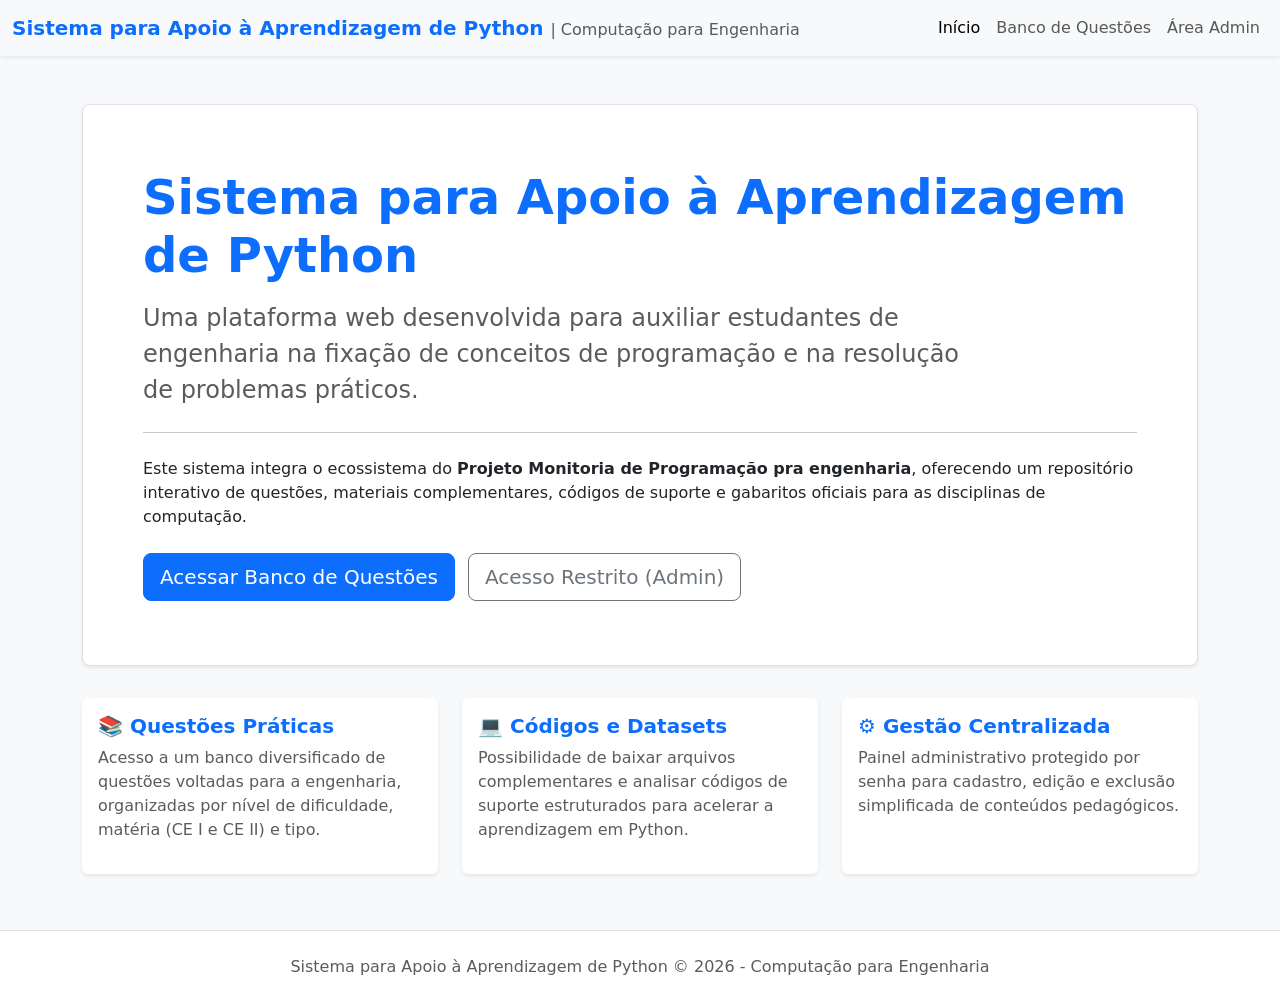
==== index.html @ e8e753ff "Rename main.html to index.html" ====
<!doctype html>
<html lang="pt-BR">
<head>
    <meta charset="utf-8">
    <meta name="viewport" content="width=device-width, initial-scale=1">
    <title>PyEng - Início</title>
    <link href="https://cdn.jsdelivr.net/npm/bootstrap@5.3.3/dist/css/bootstrap.min.css" rel="stylesheet">
</head>
<body class="bg-light">

    <!-- Navegação -->
    <nav class="navbar navbar-expand-lg bg-body-tertiary mb-4 shadow-sm">
        <div class="container-fluid">
            <a class="navbar-brand fw-bold text-primary" href="main.html">
                Sistema para Apoio à Aprendizagem de Python <span class="text-muted fs-6 fw-normal d-none d-lg-inline">| Computação para Engenharia</span>
            </a>
            <button class="navbar-toggler" type="button" data-bs-toggle="collapse" data-bs-target="#navbarNav">
                <span class="navbar-toggler-icon"></span>
            </button>
            <div class="collapse navbar-collapse" id="navbarNav">
                <ul class="navbar-nav ms-auto">
                    <li class="nav-item"><a class="nav-link active" href="main.html">Início</a></li>
                    <li class="nav-item"><a class="nav-link" href="Banco-de-Questões.html">Banco de Questões</a></li>
                    <li class="nav-item"><a class="nav-link" href="LoginAdmin.html">Área Admin</a></li>
                </ul>
            </div>
        </div>
    </nav>

    <!-- Conteúdo Principal / Hero Section -->
    <div class="container my-5">
        <div class="p-5 mb-4 bg-white rounded-3 shadow-sm border">
            <div class="container-fluid py-3">
                <h1 class="display-5 fw-bold text-primary">Sistema para Apoio à Aprendizagem de Python</h1>
                <p class="col-md-10 fs-4 text-muted mt-3">
                    Uma plataforma web desenvolvida para auxiliar estudantes de engenharia na fixação de conceitos de programação e na resolução de problemas práticos.
                </p>
                <hr class="my-4">
                <p class="fs-6">
                    Este sistema integra o ecossistema do <strong>Projeto Monitoria de Programação pra engenharia</strong>, oferecendo um repositório interativo de questões, materiais complementares, códigos de suporte e gabaritos oficiais para as disciplinas de computação.
                </p>
                <div class="mt-4">
                    <a href="Banco-de-Questões.html" class="btn btn-primary btn-lg me-2">Acessar Banco de Questões</a>
                    <a href="LoginAdmin.html" class="btn btn-outline-secondary btn-lg">Acesso Restrito (Admin)</a>
                </div>
            </div>
        </div>

        <!-- Cards informativos sobre os objetivos -->
        <div class="row g-4 py-2">
            <div class="col-md-4">
                <div class="card h-100 shadow-sm border-0">
                    <div class="card-body">
                        <h3 class="h5 fw-bold text-primary">📚 Questões Práticas</h3>
                        <p class="text-muted">Acesso a um banco diversificado de questões voltadas para a engenharia, organizadas por nível de dificuldade, matéria (CE I e CE II) e tipo.</p>
                    </div>
                </div>
            </div>
            <div class="col-md-4">
                <div class="card h-100 shadow-sm border-0">
                    <div class="card-body">
                        <h3 class="h5 fw-bold text-primary">💻 Códigos e Datasets</h3>
                        <p class="text-muted">Possibilidade de baixar arquivos complementares e analisar códigos de suporte estruturados para acelerar a aprendizagem em Python.</p>
                    </div>
                </div>
            </div>
            <div class="col-md-4">
                <div class="card h-100 shadow-sm border-0">
                    <div class="card-body">
                        <h3 class="h5 fw-bold text-primary">⚙️ Gestão Centralizada</h3>
                        <p class="text-muted">Painel administrativo protegido por senha para cadastro, edição e exclusão simplificada de conteúdos pedagógicos.</p>
                    </div>
                </div>
            </div>
        </div>
    </div>

    <!-- Rodapé -->
    <footer class="text-center py-4 text-muted border-top bg-white">
        <p class="mb-0">Sistema para Apoio à Aprendizagem de Python &copy; 2026 - Computação para Engenharia</p>
    </footer>

    <script src="https://cdn.jsdelivr.net/npm/bootstrap@5.3.3/dist/js/bootstrap.bundle.min.js"></script>
</body>
</html>
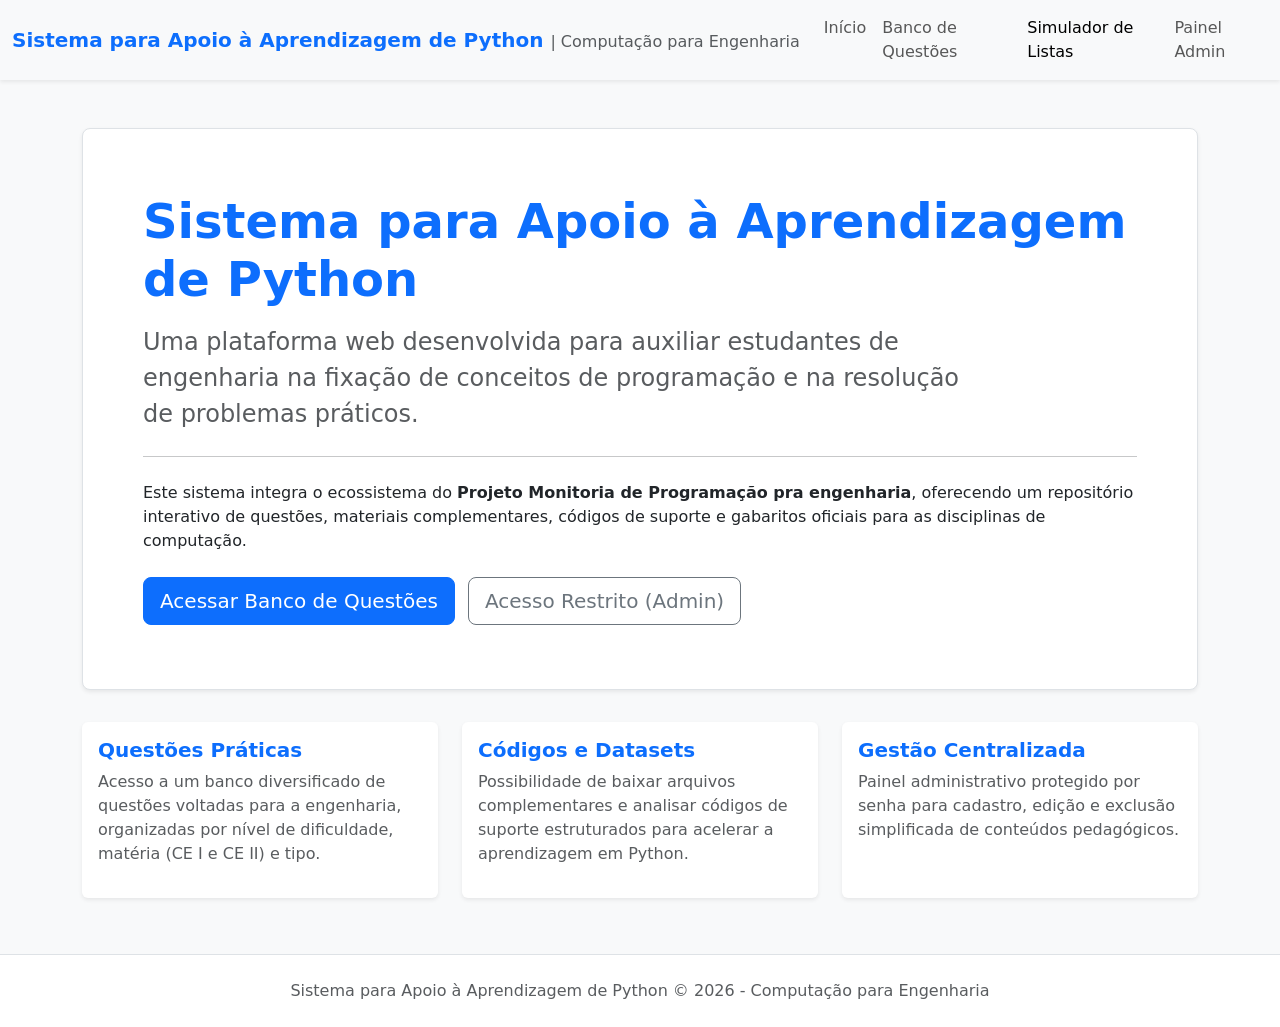
==== commit a4c6ea9b: "Alteração das páginas e inserção do sistema de visualização de listas" ====
--- a/index.html
+++ b/index.html
@@ -19,9 +19,10 @@
             </button>
             <div class="collapse navbar-collapse" id="navbarNav">
                 <ul class="navbar-nav ms-auto">
-                    <li class="nav-item"><a class="nav-link active" href="main.html">Início</a></li>
+                    <li class="nav-item"><a class="nav-link" href="index.html">Início</a></li>
                     <li class="nav-item"><a class="nav-link" href="Banco-de-Questões.html">Banco de Questões</a></li>
-                    <li class="nav-item"><a class="nav-link" href="LoginAdmin.html">Área Admin</a></li>
+                    <li class="nav-item"><a class="nav-link active" href="VisualizacaoListas.html">Simulador de Listas</a></li>
+                    <li class="nav-item"><a class="nav-link" href="admin.html">Painel Admin</a></li>
                 </ul>
             </div>
         </div>
@@ -51,7 +52,7 @@
             <div class="col-md-4">
                 <div class="card h-100 shadow-sm border-0">
                     <div class="card-body">
-                        <h3 class="h5 fw-bold text-primary">📚 Questões Práticas</h3>
+                        <h3 class="h5 fw-bold text-primary"> Questões Práticas</h3>
                         <p class="text-muted">Acesso a um banco diversificado de questões voltadas para a engenharia, organizadas por nível de dificuldade, matéria (CE I e CE II) e tipo.</p>
                     </div>
                 </div>
@@ -59,7 +60,7 @@
             <div class="col-md-4">
                 <div class="card h-100 shadow-sm border-0">
                     <div class="card-body">
-                        <h3 class="h5 fw-bold text-primary">💻 Códigos e Datasets</h3>
+                        <h3 class="h5 fw-bold text-primary"> Códigos e Datasets</h3>
                         <p class="text-muted">Possibilidade de baixar arquivos complementares e analisar códigos de suporte estruturados para acelerar a aprendizagem em Python.</p>
                     </div>
                 </div>
@@ -67,7 +68,7 @@
             <div class="col-md-4">
                 <div class="card h-100 shadow-sm border-0">
                     <div class="card-body">
-                        <h3 class="h5 fw-bold text-primary">⚙️ Gestão Centralizada</h3>
+                        <h3 class="h5 fw-bold text-primary"> Gestão Centralizada</h3>
                         <p class="text-muted">Painel administrativo protegido por senha para cadastro, edição e exclusão simplificada de conteúdos pedagógicos.</p>
                     </div>
                 </div>
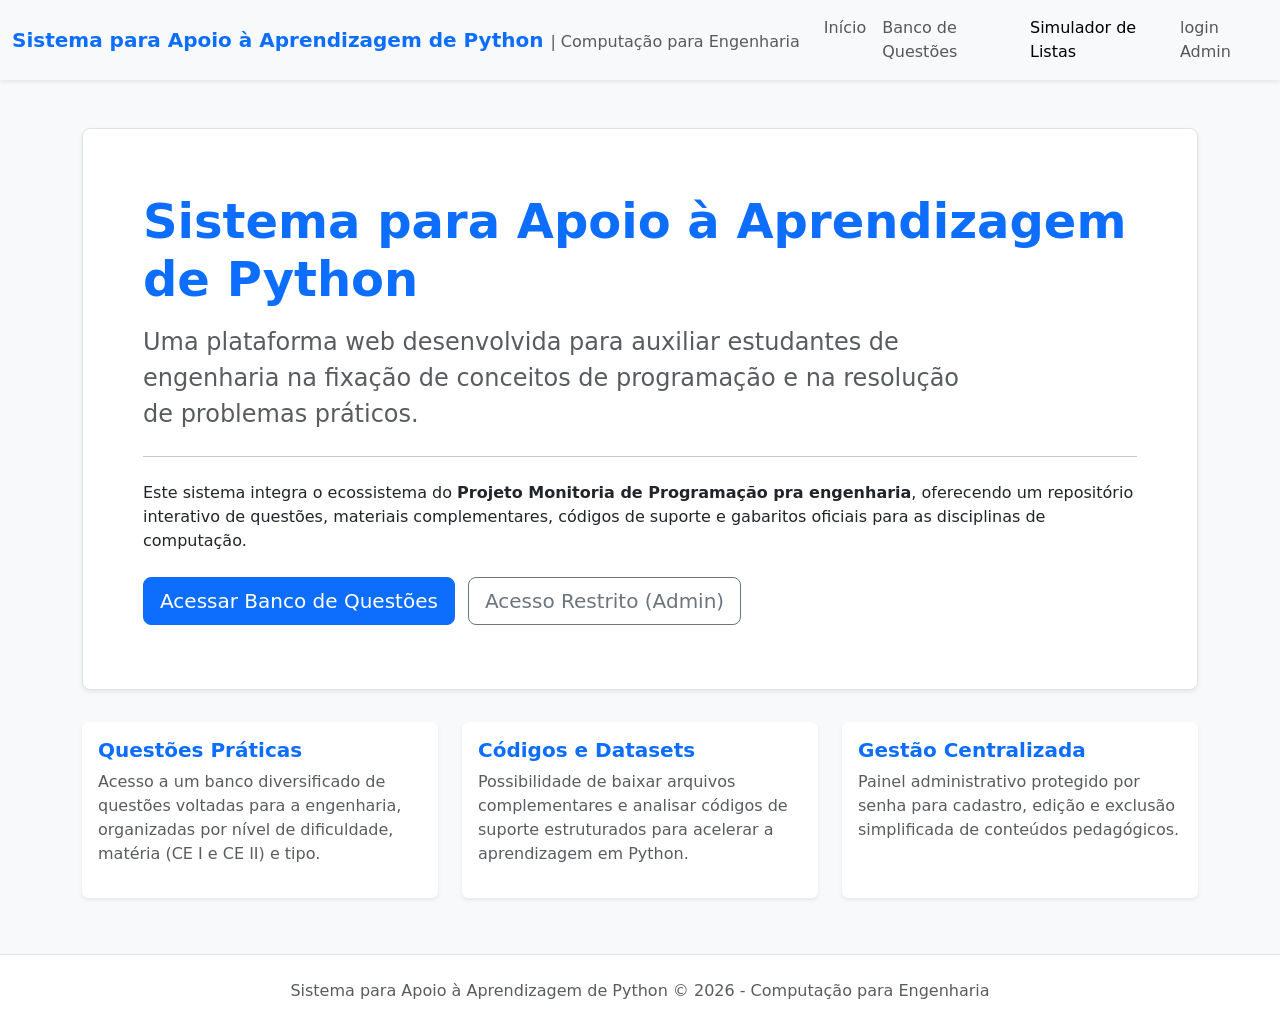
==== commit 7809f768: "Alteração da barra de navegação das paginas" ====
--- a/index.html
+++ b/index.html
@@ -22,7 +22,7 @@
                     <li class="nav-item"><a class="nav-link" href="index.html">Início</a></li>
                     <li class="nav-item"><a class="nav-link" href="Banco-de-Questões.html">Banco de Questões</a></li>
                     <li class="nav-item"><a class="nav-link active" href="VisualizacaoListas.html">Simulador de Listas</a></li>
-                    <li class="nav-item"><a class="nav-link" href="admin.html">Painel Admin</a></li>
+                    <li class="nav-item"><a class="nav-link" href="LoginAdmin.html">login Admin</a></li>
                 </ul>
             </div>
         </div>
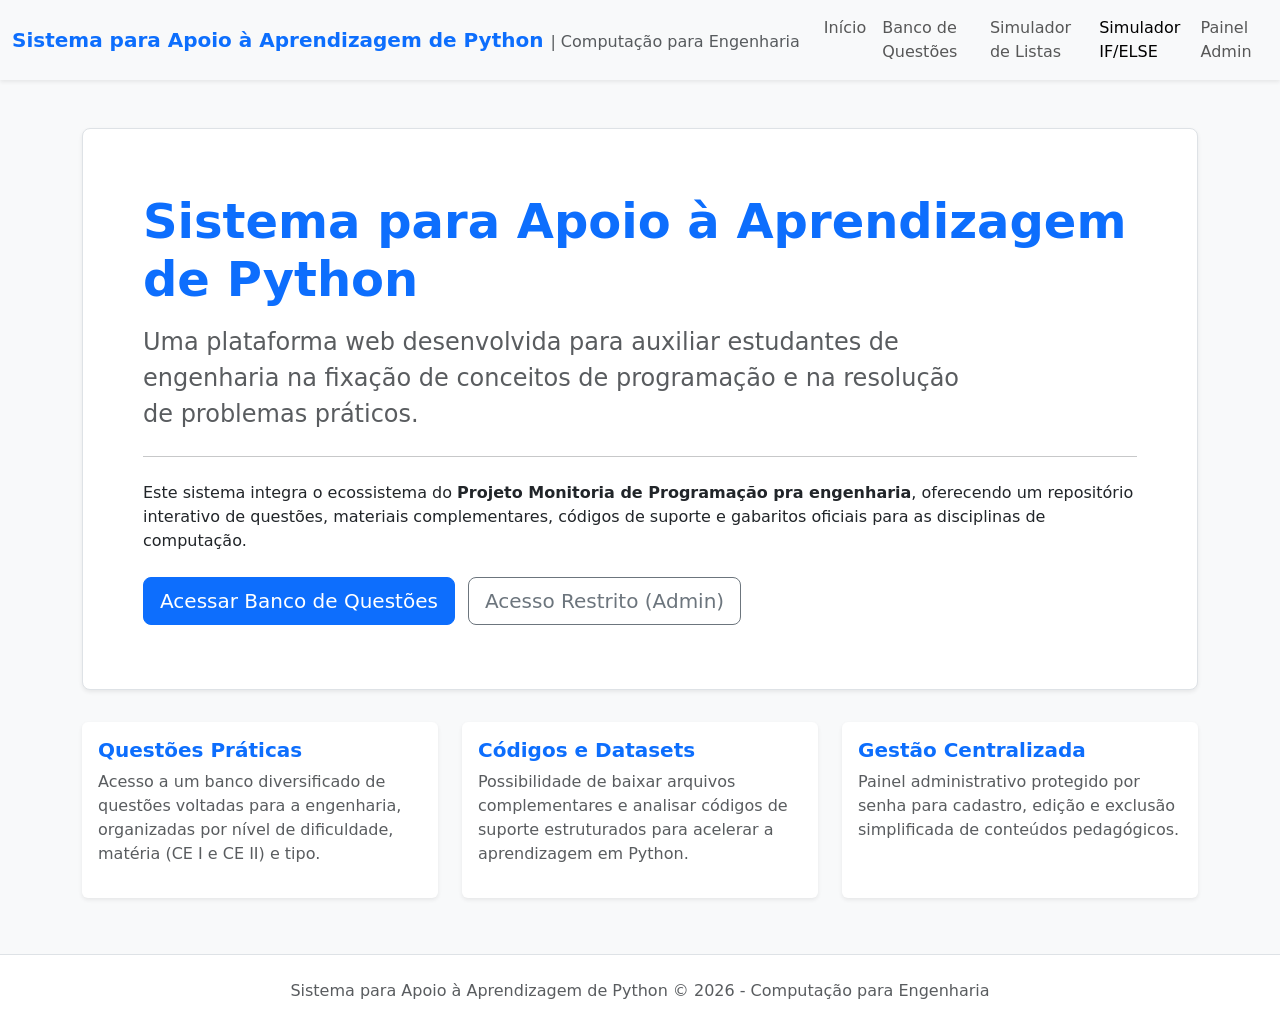
==== commit c0ad8ff4: "Criação dos simuladores de FOR/WHILE e IF/ELSE" ====
--- a/index.html
+++ b/index.html
@@ -21,9 +21,12 @@
                 <ul class="navbar-nav ms-auto">
                     <li class="nav-item"><a class="nav-link" href="index.html">Início</a></li>
                     <li class="nav-item"><a class="nav-link" href="Banco-de-Questões.html">Banco de Questões</a></li>
-                    <li class="nav-item"><a class="nav-link active" href="VisualizacaoListas.html">Simulador de Listas</a></li>
-                    <li class="nav-item"><a class="nav-link" href="LoginAdmin.html">login Admin</a></li>
+                    <li class="nav-item"><a class="nav-link" href="VisualizacaoListas.html">Simulador de Listas</a></li>
+                    <li class="nav-item"><a class="nav-link active" href="VisualizacaoDecisao.html">Simulador IF/ELSE</a></li>
+                    <li class="nav-item"><a class="nav-link" href="admin.html">Painel Admin</a></li>
                 </ul>
+            </div>
+            </div>
             </div>
         </div>
     </nav>
